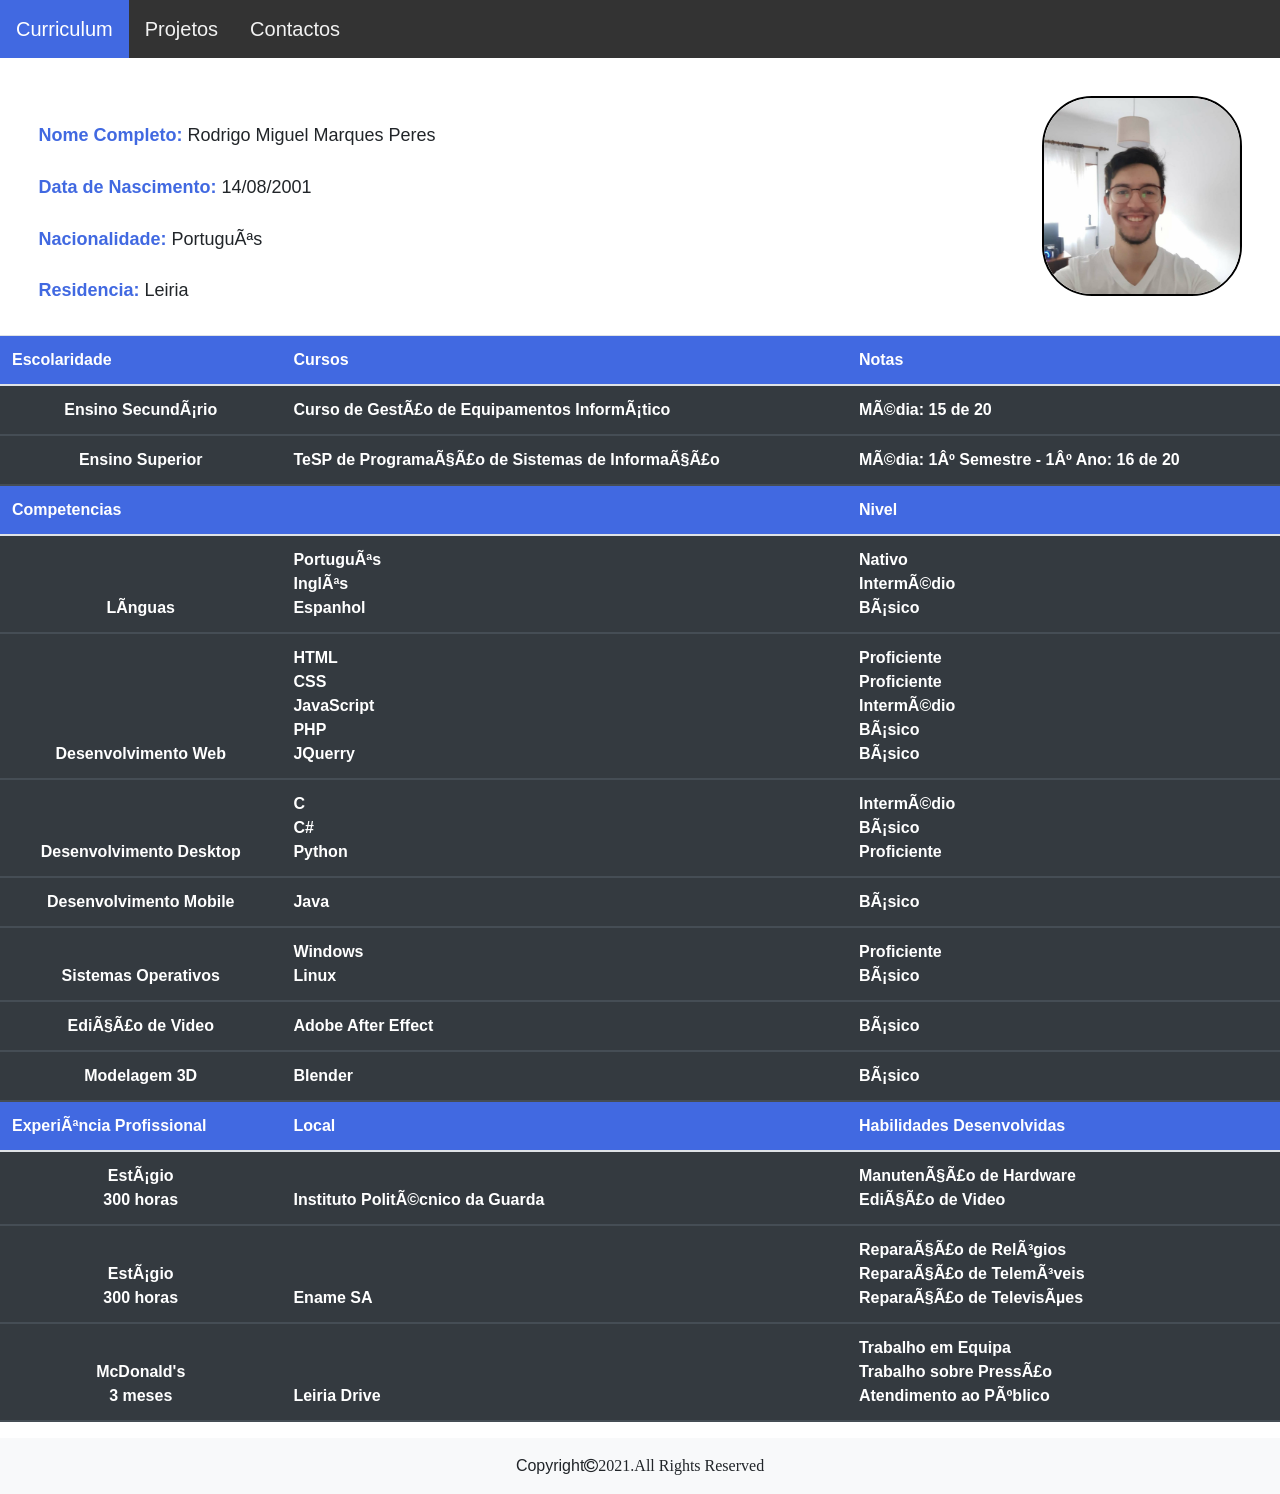
==== index.html @ c4c96252 "Create index.html" ====
<!DOCTYPE html>
<html>
<head>
	<title>Curriculum - Rodrigo Peres</title>

	<meta name="viewport" content="width=device-width, initial-scale=1">

	<link rel="stylesheet" href="https://stackpath.bootstrapcdn.com/bootstrap/4.4.1/css/bootstrap.min.css" integrity="sha384-Vkoo8x4CGsO3+Hhxv8T/Q5PaXtkKtu6ug5TOeNV6gBiFeWPGFN9MuhOf23Q9Ifjh" crossorigin="anonymous">

	<link rel="stylesheet" href="https://cdnjs.cloudflare.com/ajax/libs/font-awesome/4.7.0/css/font-awesome.min.css">

	<link rel="stylesheet" type="text/css" href="style.css">
</head>

<body>

	<header>
		
		<div class="topnav">

		  <a class="active" href="#home">Curriculum</a>

		  <a href="#news">Projetos</a>

		  <a href="#contact">Contactos</a>
		
		</div>

		

	</header>

	<div class="div_imagem">
		
		<img id="imagem" src="foto.jpg">

	</div>

	<div class="div_texto">

		<div class ="texto_informativo">
			
			<strong>Nome Completo: </strong>  Rodrigo Miguel Marques Peres

		</div>

		<div class ="texto_informativo">
			
			<strong>Data de Nascimento: </strong>  14/08/2001

		</div>
		

		<div class ="texto_informativo">
			
			<strong>Nacionalidade: </strong>  Português

		</div>

		<div class ="texto_informativo">
			
			<strong>Residencia: </strong>  Leiria

		</div>
		
	</div>

	<div class ="div_tabela">

		<table class="table">
			
			<thead class ="thead-blue">

				<tr>
					
					<th>Escolaridade</th>
					<th>Cursos</th>
					<th>Notas</th>
					
				</tr>

			</thead>


			<thead class="thead-dark">

				<tr>
					
					<th class ="centrar">Ensino Secundário</th>
					<th>Curso de Gestão de Equipamentos Informático</th>
					<th>Média: 15 de 20</th>


				</tr>

			</thead>

			<thead class="thead-dark">

				<tr>
					
					<th class ="centrar">Ensino Superior</th>
					<th>TeSP de Programação de Sistemas de Informação</th>
					<th>Média: 1º Semestre - 1º Ano: 16 de 20 </th>

				</tr>

			</thead>

			<thead class ="thead-blue">

				<tr>
					
					<th>Competencias</th>
					<th> </th>
					<th>Nivel</th>
					
				</tr>

			</thead>

			<thead class="thead-dark">

				<tr>
					
					<th class ="centrar">Línguas</th>
					<th>Português<br>Inglês<br>Espanhol</th>
					<th>Nativo<br>Intermédio<br>Básico</th>


				</tr>

			</thead>

			<thead class="thead-dark">

				<tr>
					
					<th class ="centrar">Desenvolvimento Web </th>
					<th>HTML<br>CSS<br>JavaScript<br>PHP<br>JQuerry</th>
					<th>Proficiente<br>Proficiente<br>Intermédio<br>Básico<br>Básico</th>


				</tr>

			</thead>

			<thead class="thead-dark">

				<tr>
					
					<th class ="centrar">Desenvolvimento Desktop </th>
					<th>C<br>C#<br>Python</th>
					<th>Intermédio<br>Básico<br>Proficiente</th>


				</tr>

			</thead>

			<thead class="thead-dark">

				<tr>
					
					<th class ="centrar">Desenvolvimento Mobile </th>
					<th>Java</th>
					<th>Básico</th>


				</tr>

			</thead>

			<thead class="thead-dark">

				<tr>
					
					<th class ="centrar">Sistemas Operativos </th>
					<th>Windows<br>Linux</th>
					<th>Proficiente<br>Básico</th>


				</tr>

			</thead>

			<thead class="thead-dark">

				<tr>
					
					<th class ="centrar">Edição de Video</th>
					<th>Adobe After Effect</th>
					<th>Básico</th>


				</tr>

			</thead>

			<thead class="thead-dark">

				<tr>
					
					<th class ="centrar">Modelagem 3D</th>
					<th>Blender</th>
					<th>Básico</th>


				</tr>

			</thead>


			<thead class ="thead-blue">

				<tr>
					
					<th>Experiência Profissional</th>
					<th>Local</th>
					<th>Habilidades Desenvolvidas</th>
					
				</tr>

			</thead>


			<thead class="thead-dark">

				<tr>
					
					<th class ="centrar">Estágio<br>300 horas</th>
					<th>Instituto Politécnico da Guarda</th>
					<th>Manutenção de Hardware<br>Edição de Video</th>


				</tr>

			</thead>

			<thead class="thead-dark">

				<tr>
					
					<th class ="centrar">Estágio<br>300 horas</th>
					<th>Ename SA</th>
					<th>Reparação de Relógios<br>Reparação de Telemóveis<br>Reparação de Televisões</th>


				</tr>

			</thead>

			<thead class="thead-dark">

				<tr>
					
					<th class ="centrar">McDonald's<br>3 meses</th>
					<th>Leiria Drive</th>
					<th>Trabalho em Equipa<br>Trabalho sobre Pressão<br>Atendimento ao Público<br></th>


				</tr>

			</thead>

			




		</table>

	</div>

	
	<footer class="bg-light text-center text-lg-start">
		
		<div class="text-center p-3">Copyright<i class="fa fa-copyright" >2021.All Rights Reserved</i></div>
	</footer>

</body>

</html>
---- style.css ----
body {
  margin: 0;  
  font-family: Arial, Helvetica, sans-serif;

}


strong{

  color:#4169e1;
}

.topnav {
  overflow: hidden;
  background-color: #333;
}

.topnav a {
  float: left;
  color: #f2f2f2;
  text-align: center;
  padding: 14px 16px;
  text-decoration: none;
  font-size: 20px;
}

.topnav a:hover {
  background-color: #ddd;
  color: black;
}

.topnav a.active {
  background-color: #4169e1;
  color: white;
}

#imagem{

	height: 200px;
	width: 200px;
	border: 2px solid black;
	border-radius: 25%;
	
	
}

.div_imagem{

  height: 200px;
  width: 200px;
  float: right;
  margin: 3%;

}

.div_texto{

   margin:5% 0% 0% 3%;


}

.texto_informativo{

  margin-top: 2%;
  font-size: 18px;

}

.thead-blue{

  background-color: #4169e1;
  color:white;

}

.centrar{

  text-align: center;

}

#tabela_corriculo{

  border: 1px solid black;
}
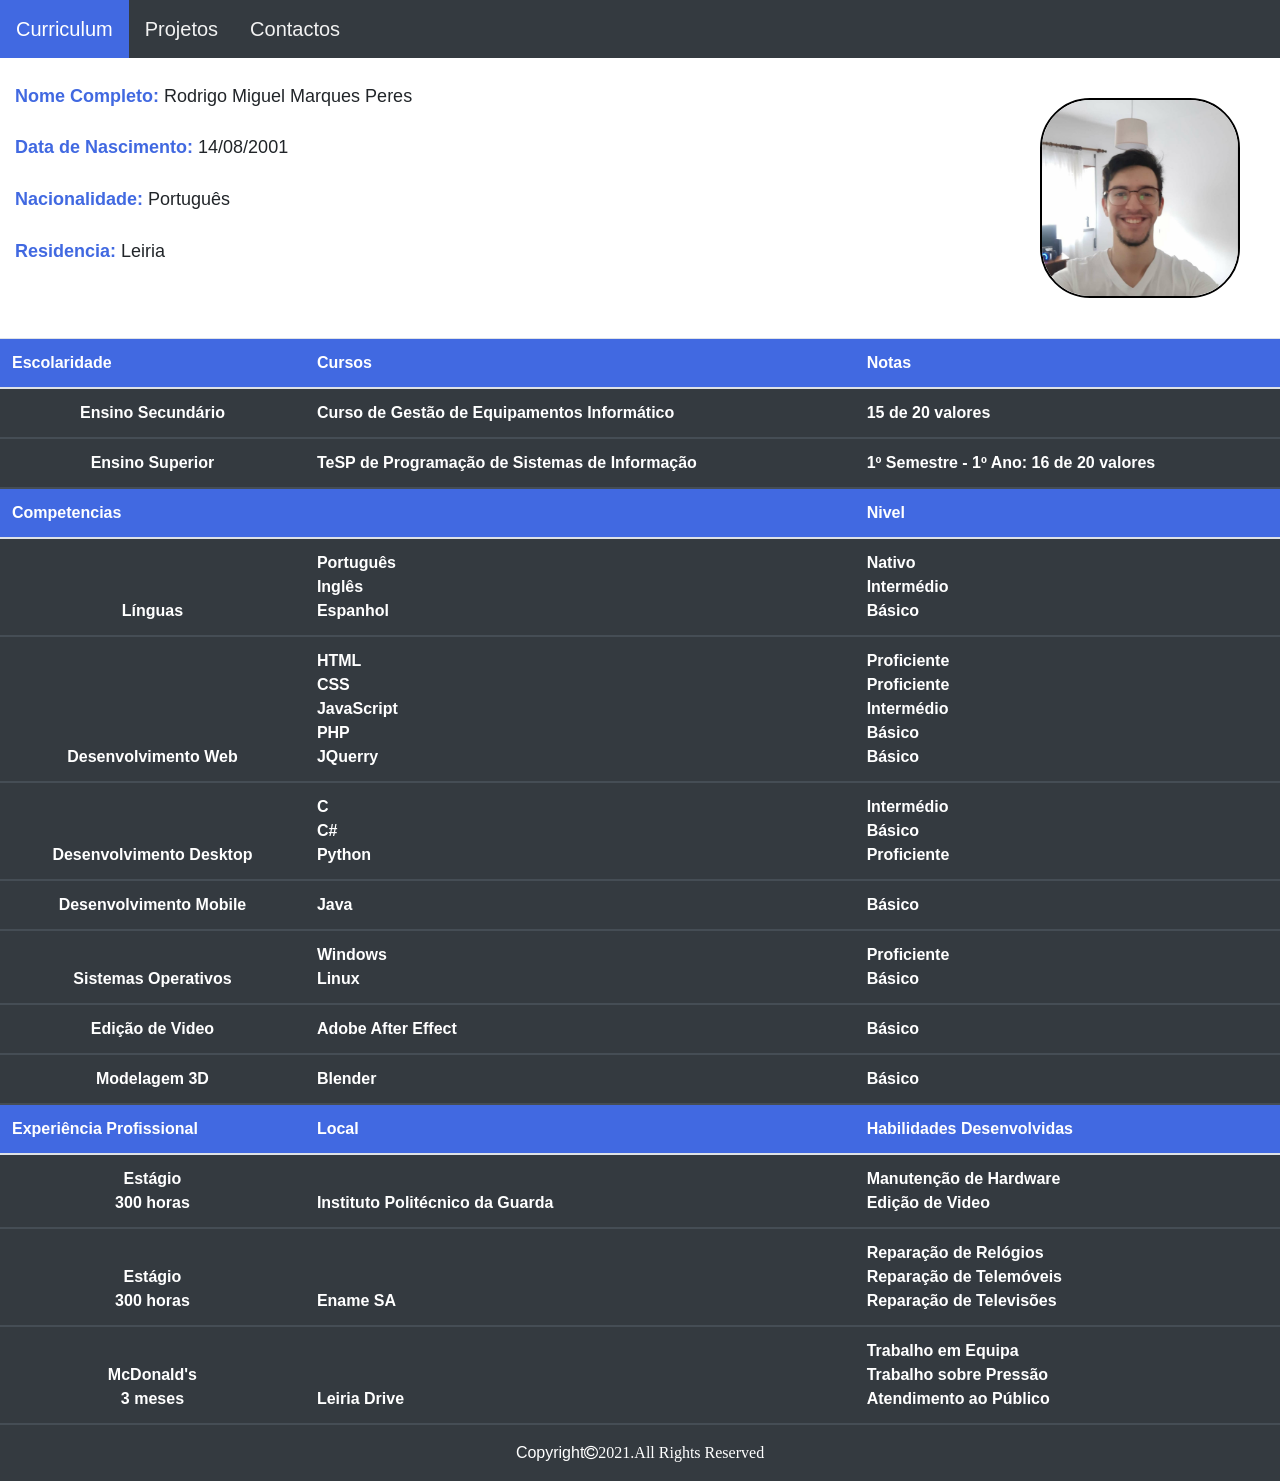
==== commit 2a6f0509: "some changes" ====
--- a/index.html
+++ b/index.html
@@ -3,6 +3,8 @@
 <head>
 	<title>Curriculum - Rodrigo Peres</title>
 
+	<meta charset="UTF-8">
+
 	<meta name="viewport" content="width=device-width, initial-scale=1">
 
 	<link rel="stylesheet" href="https://stackpath.bootstrapcdn.com/bootstrap/4.4.1/css/bootstrap.min.css" integrity="sha384-Vkoo8x4CGsO3+Hhxv8T/Q5PaXtkKtu6ug5TOeNV6gBiFeWPGFN9MuhOf23Q9Ifjh" crossorigin="anonymous">
@@ -73,6 +75,7 @@
 
 				<tr>
 					
+
 					<th>Escolaridade</th>
 					<th>Cursos</th>
 					<th>Notas</th>
@@ -88,7 +91,7 @@
 					
 					<th class ="centrar">Ensino Secundário</th>
 					<th>Curso de Gestão de Equipamentos Informático</th>
-					<th>Média: 15 de 20</th>
+					<th>15 de 20 valores</th>
 
 
 				</tr>
@@ -101,7 +104,7 @@
 					
 					<th class ="centrar">Ensino Superior</th>
 					<th>TeSP de Programação de Sistemas de Informação</th>
-					<th>Média: 1º Semestre - 1º Ano: 16 de 20 </th>
+					<th>1º Semestre - 1º Ano: 16 de 20 valores </th>
 
 				</tr>
 
@@ -273,11 +276,12 @@
 	</div>
 
 	
-	<footer class="bg-light text-center text-lg-start">
+	<footer class="footer text-center text-lg-start">
 		
 		<div class="text-center p-3">Copyright<i class="fa fa-copyright" >2021.All Rights Reserved</i></div>
+
 	</footer>
 
 </body>
 
-</html>
+</html>
--- a/style.css
+++ b/style.css
@@ -10,9 +10,10 @@
   color:#4169e1;
 }
 
+
 .topnav {
   overflow: hidden;
-  background-color: #333;
+  background-color: #343a40;
 }
 
 .topnav a {
@@ -34,6 +35,11 @@
   color: white;
 }
 
+.table{
+
+  margin: 0px;
+}
+
 #imagem{
 
 	height: 200px;
@@ -49,13 +55,13 @@
   height: 200px;
   width: 200px;
   float: right;
-  margin: 3%;
+  margin: 40px;
 
 }
 
 .div_texto{
 
-   margin:5% 0% 0% 3%;
+   margin:15px 30px 30px 15px;
 
 
 }
@@ -83,4 +89,11 @@
 #tabela_corriculo{
 
   border: 1px solid black;
+}
+
+.footer{
+
+   background-color: #343a40;
+   color:white;
+   position: relative;
 }
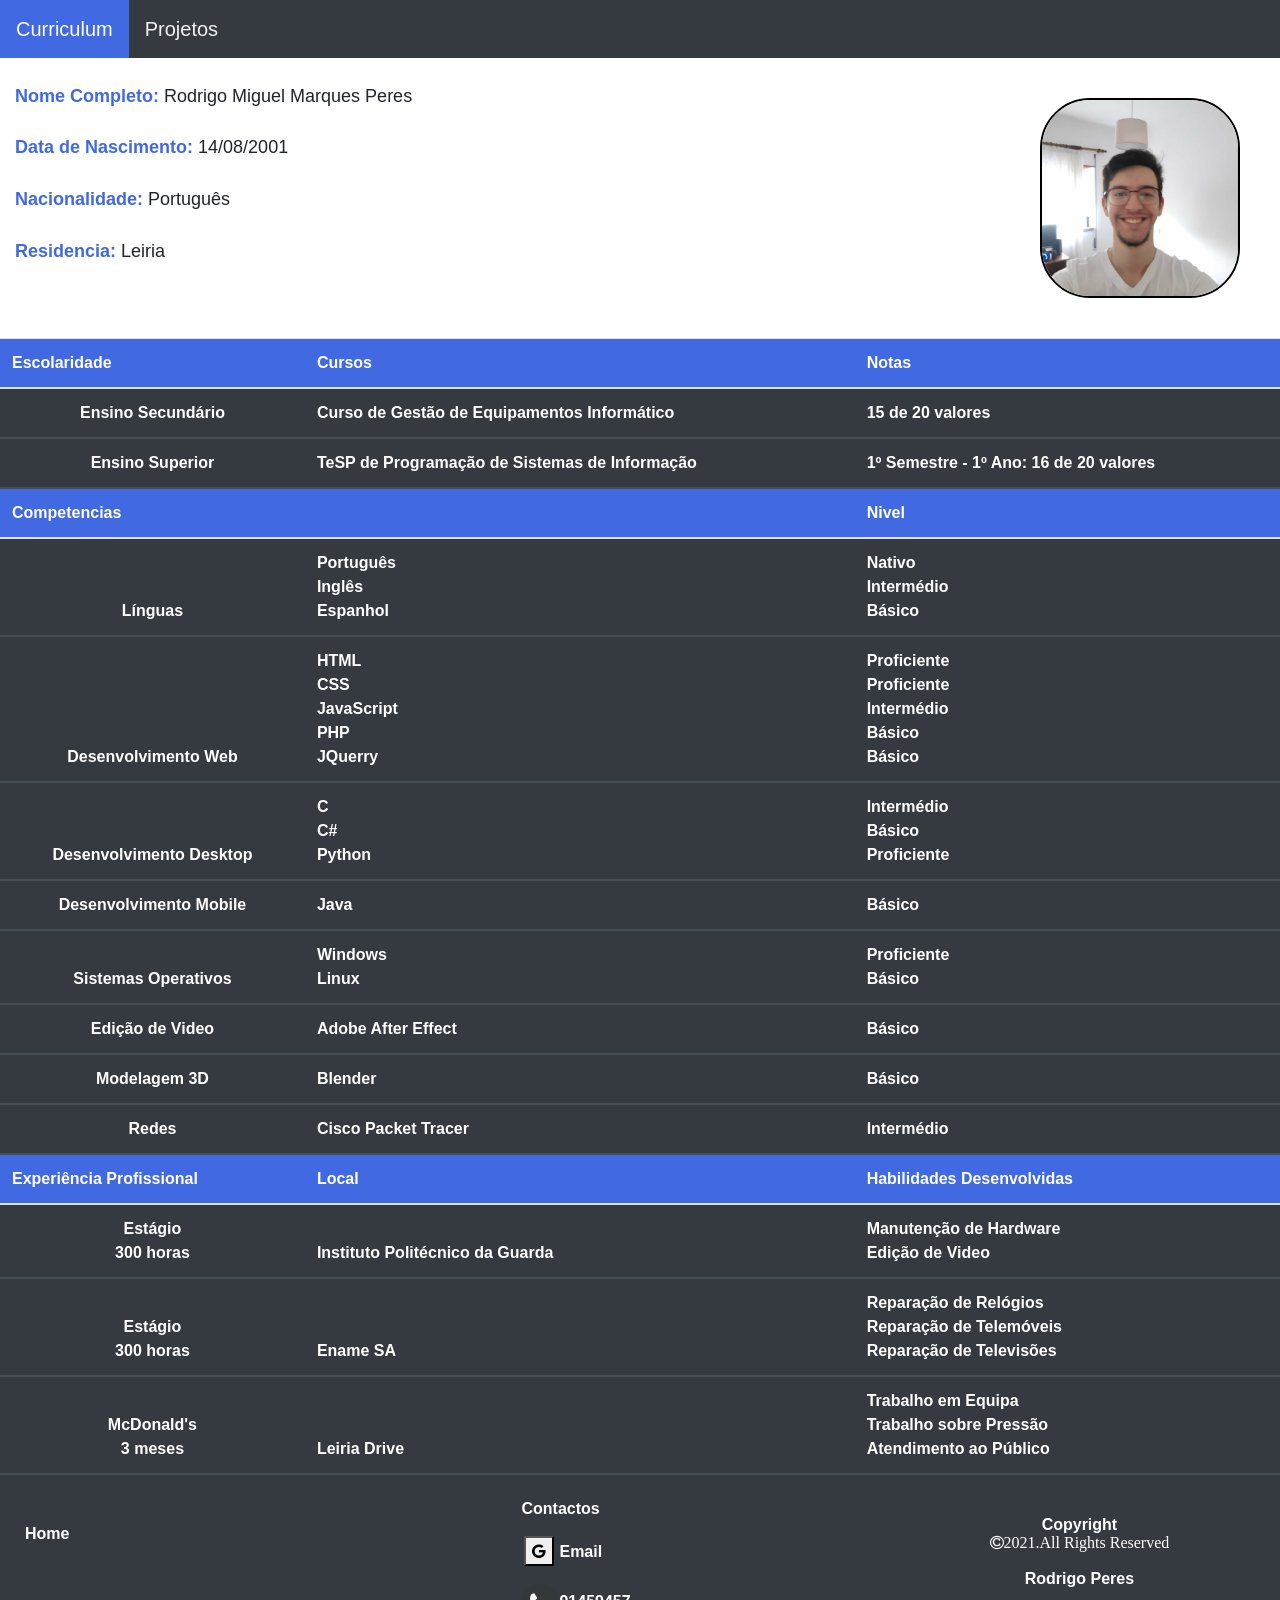
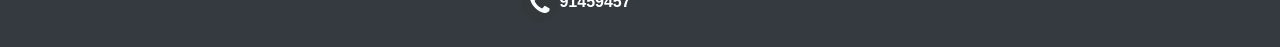
==== commit 98ba0c87: "add contactos" ====
--- a/index.html
+++ b/index.html
@@ -12,6 +12,8 @@
 	<link rel="stylesheet" href="https://cdnjs.cloudflare.com/ajax/libs/font-awesome/4.7.0/css/font-awesome.min.css">
 
 	<link rel="stylesheet" type="text/css" href="style.css">
+
+	<script src="https://ajax.googleapis.com/ajax/libs/jquery/3.5.1/jquery.min.js"></script>
 </head>
 
 <body>
@@ -20,11 +22,11 @@
 		
 		<div class="topnav">
 
-		  <a class="active" href="#home">Curriculum</a>
+		  <a class="active" href="index.html">Curriculum</a>
 
 		  <a href="#news">Projetos</a>
 
-		  <a href="#contact">Contactos</a>
+		 
 		
 		</div>
 
@@ -213,6 +215,19 @@
 
 			</thead>
 
+			<thead class="thead-dark">
+
+				<tr>
+					
+					<th class ="centrar">Redes</th>
+					<th>Cisco Packet Tracer</th>
+					<th>Intermédio<br></th>
+
+
+				</tr>
+
+			</thead>
+
 
 			<thead class ="thead-blue">
 
@@ -275,12 +290,47 @@
 
 	</div>
 
+
 	
-	<footer class="footer text-center text-lg-start">
-		
-		<div class="text-center p-3">Copyright<i class="fa fa-copyright" >2021.All Rights Reserved</i></div>
-
-	</footer>
+
+	<footer class ="footer_distribuido">
+	 
+			<div class="footer-left">
+	   
+				
+		 
+				<p class="footer-links">
+
+					<a href="index.html">Home</a><br/>
+
+				</p>
+
+		  	</div>
+	 
+			<div class="footer-center">
+			
+				<div id="secretInfo" style="display: none;">rodrigoperesum@gmail.com</div>
+
+				<p >Contactos<br><br><button ype="button" id="btnCopy" class="fa fa-google button"></button>Email<br><br><i class="fa fa-phone telemovel" aria-hidden="true"></i>91459457</p>
+		
+				
+
+			</div>
+	 
+			<div class="footer-right">
+	 
+				<p class="footer-company-about">
+
+					<div class="text-center p-3">Copyright<i class="fa fa-copyright" >2021.All Rights Reserved</i><br><br>Rodrigo Peres</div>
+
+				</p>
+
+			</div>
+			
+		</footer>
+
+
+		<script type="text/javascript" src="script.js"></script>
 
 </body>
 
--- a/style.css
+++ b/style.css
@@ -91,9 +91,156 @@
   border: 1px solid black;
 }
 
-.footer{
-
+.button{
+
+  width: 30px;
+  height: 30px;
+  margin: 0px 5px 0px 3px;
+
+
+}
+
+.telemovel{
+
+  width: 30px;
+  height: 30px;
+  margin: 0px !important;
+
+
+}
+
+
+
+footer{
+  position: relative;
+  bottom: 0%;
+  
+}
+.footer_distribuido{
    background-color: #343a40;
    color:white;
-   position: relative;
-}+  box-shadow: 0 1px 1px 0 rgba(0, 0, 0, 0.12);
+  box-sizing: border-box;
+  width: 100%;
+  text-align: left;
+  font: bold 16px sans-serif;
+  padding: 25px;
+
+}
+ 
+.footer_distribuido .footer-left,
+.footer_distribuido .footer-center,
+.footer_distribuido .footer-right{
+  display: inline-block;
+  vertical-align: top;
+}
+ 
+.footer_distribuido .footer-left{
+  width: 40%;
+}
+
+
+.footer_distribuido h3{
+  color:  #58c7d5;
+  font: normal 36px 'Cookie', cursive;
+  margin: 0;
+}
+ 
+.footer_distribuido h3 span{
+  color:  white;
+  
+}
+
+.footer_distribuido .Rasmusic{
+
+text-decoration: none;
+}
+ 
+ 
+.footer_distribuido .footer-links{
+  color:  #ffffff;
+  margin: 20px 0 12px;
+  padding: 0;
+}
+ 
+.footer_distribuido .footer-links a{
+  display:inline-block;
+  line-height: 1.8;
+  text-decoration: none;
+  color:  inherit;
+}
+ 
+.footer_distribuido .footer-company-name{
+  color:  #8f9296;
+  font-size: 14px;
+  font-weight: normal;
+  margin: 0;
+}
+ 
+ 
+.footer_distribuido .footer-center{
+  width: 35%;
+}
+ 
+.footer_distribuido .footer-center i{
+  background-color:  #33383b;
+  color: #ffffff;
+  font-size: 25px;
+  width: 38px;
+  height: 38px;
+  border-radius: 50%;
+  text-align: center;
+  line-height: 42px;
+  margin: 10px 15px;
+  vertical-align: middle;
+}
+ 
+.footer_distribuido .footer-center i.fa-envelope{
+  font-size: 17px;
+  line-height: 38px;
+}
+ 
+.footer_distribuido .footer-center p{
+  display: inline-block;
+  color: #ffffff;
+  vertical-align: middle;
+  margin:0;
+}
+ 
+.footer_distribuido .footer-center p span{
+  display:block;
+  font-weight: normal;
+  font-size:14px;
+  line-height:2;
+}
+ 
+.footer_distribuido .footer-center p a{
+  color:  white;
+  text-decoration: none;;
+}
+ 
+.footer_distribuido .footer-right{
+  width: 20%;
+}
+ 
+.footer_distribuido .footer-company-about{
+  line-height: 20px;
+  color:  #92999f;
+  font-size: 13px;
+  font-weight: normal;
+  margin: 0;
+}
+
+.footer_distribuido .footer-company-about span{
+  display: block;
+  color:  #ffffff;
+  font-size: 14px;
+  font-weight: bold;
+  margin-bottom: 20px;
+}
+ 
+.footer_distribuido .footer-icons{
+  margin-top: 25px;
+}
+ 
+
